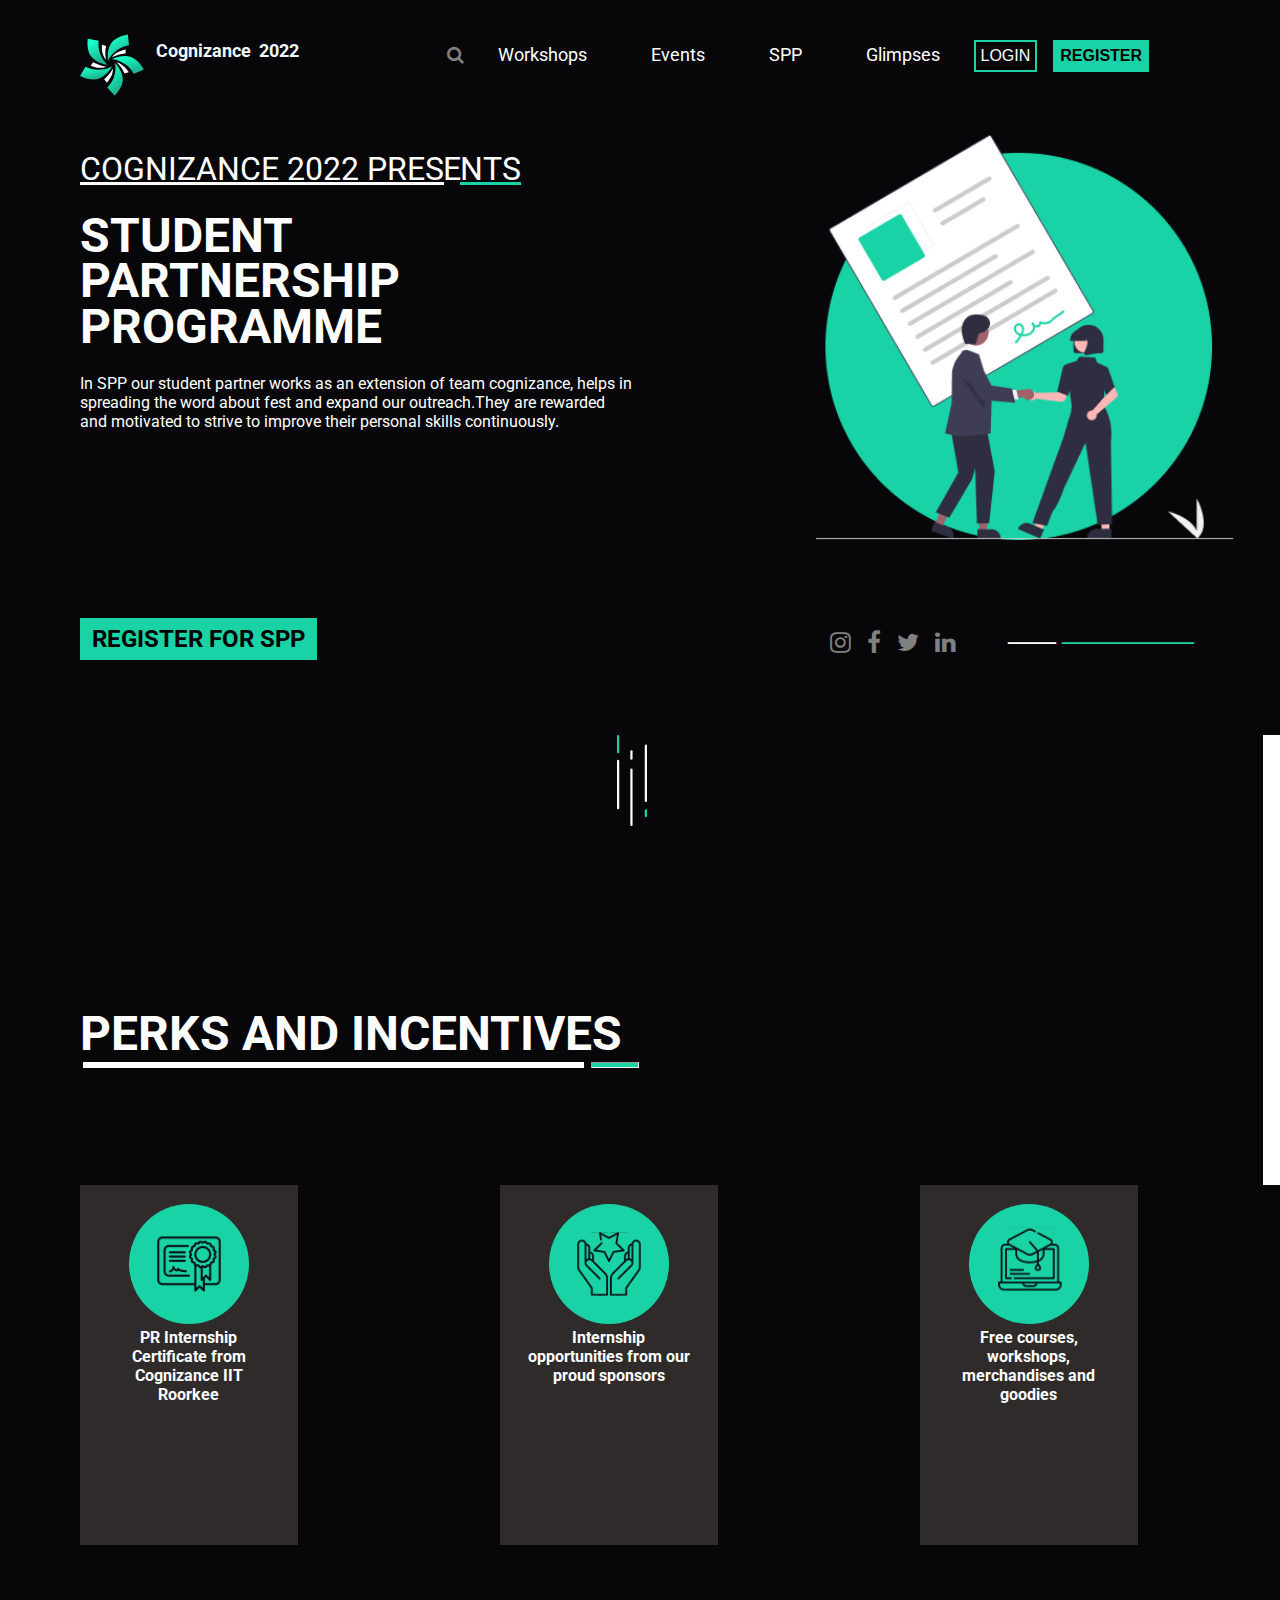
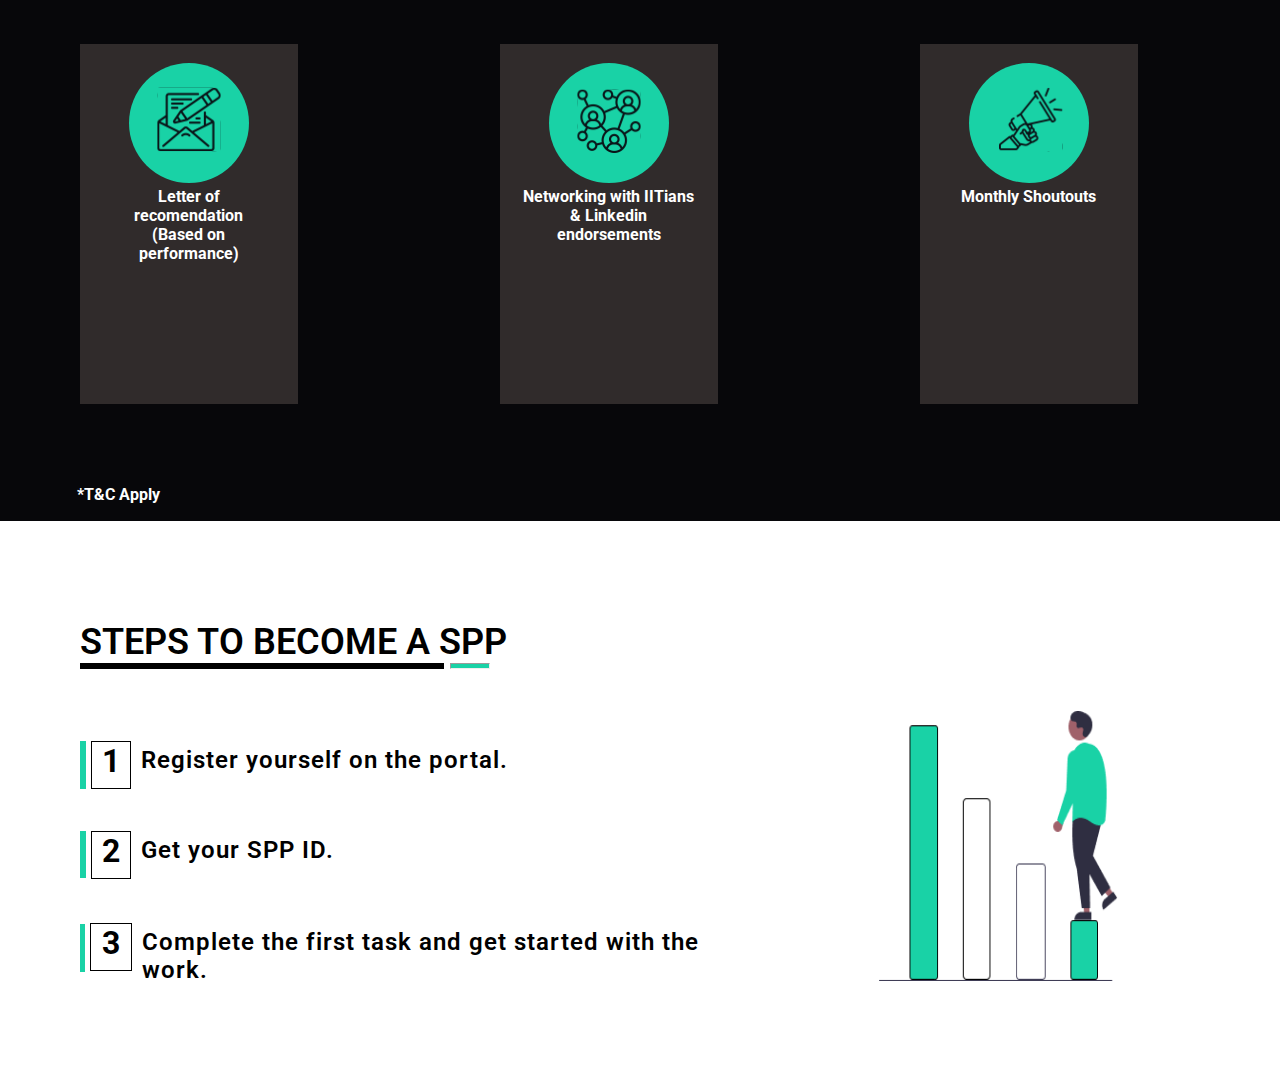
==== SMP/index.html @ 00821b19 "Adding SMP files" ====
<!DOCTYPE html>
<html lang="en">
<head>
    <meta charset="UTF-8">
    <meta http-equiv="X-UA-Compatible" content="IE=edge">
    <meta name="viewport" content="width=device-width, initial-scale=1.0">
    <title>Cognizance Practice Task</title>
    <link rel="stylesheet" href="style.css">
    <link rel="stylesheet" href="https://cdnjs.cloudflare.com/ajax/libs/font-awesome/4.7.0/css/font-awesome.min.css">
</head>
<body>
    <div class="navbar">
        <div class="logo">
            <img src="FinalLogoDark.svg" alt="">
            <h2 style="color: aliceblue;
            font-family: -apple-system, BlinkMacSystemFont, 'Segoe UI', Roboto, Oxygen, Ubuntu, Cantarell, 'Open Sans', 'Helvetica Neue', sans-serif;">
            &nbsp;&nbsp; Cognizance &nbsp;2022 </h2>
        </div>
        <div class="details">
            <nav>
                <i class="fa fa-search" style="color: gray; font-size: large; "></i>
                <a href="hello.html" class="space">Workshops</a>
                <a href="hello.html" class="space">Events</a>
                <a href="hello.html" class="space">SPP</a>
                <a href="hello.html" class="space">Glimpses</a>
                <button class="button1"> <a href="https://rahul190103.github.io/" style="color: white;">LOGIN</a></button>
                &nbsp;&nbsp;
                <button class="button2"> <a href="https://rahul190103.github.io/"  style="color: black;">REGISTER</a></button>
            </nav>
        </div>
    </div>
    <div class="main">
        <div class="part1">
            <span style="text-decoration: underline; text-decoration-color: white; 
            font-size: xx-large;  text-decoration-style:solid; ">COGNIZANCE 2022 PRES</span>
            <span style="font-size: xx-large; position: relative; right: 5px;">E</span>
            <span style="text-decoration: underline; text-decoration-color: rgb(25,210,166);
            font-size: xx-large;  text-decoration-style:solid ;" class="apple" >NTS</span> 

            <br><br>
            <h1 style="font-size: 300%;">
                STUDENT 
            </h1> 
                <h1 style="font-size: 300%; line-height: 0.7;"> 
                PARTNERSHIP
                </h1> 
                <h1 style="font-size: 300%;">
                PROGRAMME
                </h1>
                <br>
            <p>
                In SPP our student partner works as an extension of team cognizance, helps in <br>
                spreading the word about fest and expand our outreach.They are rewarded <br>
                and motivated to strive to improve their personal skills continuously.
            </p>
        </div>
        <div class="part2">
            <img src="Main photo.png" alt="" align="center">
        </div>
    </div>
    <div class="register">
        <div class="registration">
            <br>
        
            <button style="background-color: rgb(25,210,166); padding-left: 10px; padding-right: 10px;
            border-color: rgb(25,210,166); font-size: x-large; padding-top: 5px; padding-bottom: 5px;
            border-style: solid;
            font-family: -apple-system, BlinkMacSystemFont, 'Segoe UI', Roboto, Oxygen, Ubuntu, Cantarell, 'Open Sans', 'Helvetica Neue', sans-serif;
            font-weight: 700;">
            <a href="https://rahul190103.github.io/" style="text-decoration: none; color: black;">
                REGISTER FOR SPP
            </a>    
            </button>
        </div>
        <div class="media">
            <a href="https://www.instagram.com/cogni_iitr/?hl=en" style="text-decoration: none;">
                <i class="fa fa-instagram" style="color: gray; font-size: x-large; "></i>
            </a>
            &nbsp;&nbsp;
        <a href="http://www.instagram.com/cogni_iitr/?hl=en" style="text-decoration: none;">
            <i class="fa fa-facebook" style="color: gray; font-size: x-large; "></i>
        </a>
        &nbsp;&nbsp;
        <a href="http://www.instagram.com/cogni_iitr/?hl=en" style="text-decoration: none;">
            <i class="fa fa-twitter" style="color: gray; font-size: x-large; "></i>
        </a>
            &nbsp;&nbsp;
        <a href="http://www.instagram.com/cogni_iitr/?hl=en" style="text-decoration: none;">    
            <i class="fa fa-linkedin" style="color: gray; font-size: x-large;"></i>
        </a>   
        &nbsp;&nbsp;&nbsp;&nbsp;&nbsp;&nbsp;&nbsp;&nbsp;&nbsp;&nbsp;&nbsp;
        <span style="color: white; font-weight: bold; position: relative; bottom: 10px; font-size: x-large; ">
        ____ 
        </span>
        <span style="color: rgb(25,210,166); font-weight: bold; position: relative; bottom: 10px; font-size: x-large; ">
        ___________
        </span>
        </div>
    </div>
    <div class="alpha">
        <img src="Middlelogo.svg" alt="" >
    </div>
    <div class="perks">
        <h1 style="font-size: 300%;">PERKS AND INCENTIVES</h1>
        <div style="position: absolute; width: 50%; padding-left: 6.5%;"><hr width="78%" color="white" size="6%"></div>
        <div style="position: absolute; left:39.7% ; width: 40%; padding-left: 6.5%;"><hr width="9%" size="6%"
            style="color: rgb(25,210,166); background-color: rgb(25,210,166); ;" ></div>
        <!-- <span style="text-decoration: underline; text-decoration-color: white; 
            font-size: 300%;  text-decoration-style:solid;
            text-decoration-thickness: 7px; ">
            PERKS & INCENTIV</span>
            <span>&nbsp;</span>
        <span style="text-decoration: underline; text-decoration-color: rgb(25,210,166); 
        font-size: 300%;  text-decoration-style:solid; text-decoration-thickness:7px ;
        position: relative; right: 7px;">
        </span>     -->
    </div>
    <div class="tasks">
        <div class="task1">
            <br>
        <center>
            <img src="task1.svg" alt="">
            <h4>
                PR Internship <br>
                Certificate from <br>
                Cognizance IIT <br>
                Roorkee
            </h4>
        </center>
        </div>
        <div class="task2">
            <center>
                <br>
                <img src="task2.svg" alt="">
                <h4>
                    Internship <br>
                    opportunities from our <br>
                    proud sponsors
                </h4>
            </center>
        </div>
        <div class="task3">
            <center>
                <br>
                <img src="task3.svg" alt="">
                <h4>
                    Free courses, <br>
                    workshops, <br>
                    merchandises and <br>
                    goodies
                </h4>
            </center>
        </div>
    </div>
    <div class="tasks2">
        <br><br><br>
        <div class="task4">
            <br>
        <center>
            <img src="task4.svg" alt="">
            <h4>
                Letter of <br>
                recomendation <br>
                (Based on <br>
                performance)
            </h4>
        </center>
        </div>
        <div class="task5">
            <center>
                <br>
                <img src="task5.svg" alt="">
                <h4>
                    Networking with IITians <br>
                    & Linkedin <br>
                    endorsements
                </h4>
            </center>
        </div>
        <div class="task6">
            <center>
                <br>
                <img src="task6.svg" alt="">
                <h4>
                    Monthly Shoutouts
                </h4>
            </center>
        </div>
    </div>
    <div class="footer">
        <h5>*T&C Apply</h5>
    </div>
    <div class="steps">
        <h2>STEPS TO BECOME A SPP</h2>
        <span style="position: relative;"><hr width="30.2%" color="black" size="6%"></span>
        <span style="position: relative; bottom: 6px; left: 370px; ">
            <hr width="3.2%" size="6%" style="color: rgb(25,210,166); background-color: rgb(25,210,166);">
        </span>
    </div>
    <div class="last">
    <div class="points">
           <div class="first">
               <div class="firstdash"></div>
               <div class="firstpoint">
                <h2>1</h2>
               </div>
               <div class="firstdata">
                   <h2>
                       Register yourself on the portal.
                   </h2>
               </div>
           </div>
           <div class="second">
            <div class="seconddash"></div>
            <div class="secondpoint">
             <h2>2</h2>
            </div>
             <div class="seconddata">
                <h2>
                   Get your SPP ID. 
                </h2>
             </div> 
           </div>
           <div class="third">
            <div class="thirddash"></div>
            <div class="thirdpoint">
             <h2>3</h2>
            </div>
             <div class="thirddata">
                <h2>
                    Complete the first task and get started with the work.
                </h2>
             </div> 
           </div>
    </div>    
        <div class="image">
            <img src="image.png" alt="">
        </div>
    </div>    
</body>
</html>
---- SMP/style.css ----
@import url('https://fonts.googleapis.com/css2?family=Roboto:wght@100&display=swap');
*{
    padding: 0;
    margin: 0;
}

body{
    overflow-x: hidden;
}

.navbar{
    display: flex;
}
.details{
    font-family: -apple-system, BlinkMacSystemFont, 'Segoe UI', Roboto, Oxygen, Ubuntu, Cantarell, 'Open Sans', 'Helvetica Neue', sans-serif;
    width: 80vw;
    height: 15vh;
    background-color: rgb(7,7,10);
    text-align: right;
    font-size: large;
}
.details nav{
    padding-top: 40px;
    padding-right: 15%;
}
.details nav a{
    text-decoration: none;
}
.details nav button{
    border-style: solid;
    border-color: rgb(25,210,166);
}
.space{
    padding-left: 30px;
    padding-right: 30px;
    color: white;
}
.button1{
    font-size: medium;
    padding-left: 5px;
    padding-right: 5px;
    padding-top: 5px;
    padding-bottom: 5px;
    background-color: rgb(7,7,10);
}
.button2{
    font-size: medium;
    padding-left: 5px;
    padding-right: 5px;
    padding-top: 5px;
    padding-bottom: 5px;
    background-color: rgb(25,210,166);
    font-weight: bold;
}
.logo{
    padding-left: 80px;
    display: flex;
    width: 30vw;
    height: 15vh;
    background-color: rgb(7,7,10);;
    text-align: left;
}
.logo img{
    padding-top: 20px;
    text-align: left;
    width: 5vw;
    height: 10vh;
}
.logo h2{
    font-size: large;
    padding-top: 40px;
}


.main{
    background-color: rgb(7,7,10);
    display: flex;
}
.part1{
    width: 60vw;
    height: 50vh;
}
.part1{
    padding-top: 15px;
    padding-left: 80px;
    color: white;
    font-family: -apple-system, BlinkMacSystemFont, 'Segoe UI', Roboto, Oxygen, Ubuntu, Cantarell, 'Open Sans', 'Helvetica Neue', sans-serif;
}

.part2{
    padding-right: 8%;
    width: 40vw;
    height: 50vh;
}
.part2 img{
    padding-left: 150px;   
    height: 45vh;
}


.apple{
    position: relative;
    right: 10px;
}

.register{
    display: flex;
}
.registration{
    background-color: rgb(7,7,10);
    width: 50vw;
    padding-left: 80px;
    text-align: left;
    height: 15vh;
}
.media{
    padding-left: 10%;
    background-color: rgb(7,7,10);
    width: 50vw;
    height: 15vh;
    text-align: center;
}
.media i{
    padding-top: 30px;
}
.alpha{
    width: 98.7vw;
    height: 30vh;
    background-color: rgb(7,7,10);
}
.alpha img{
    display: block;
    margin-left: auto;
    margin-right: auto;
    width: 30px;
}
.perks{
    background-color: rgb(7,7,10);
    color: white;
    font-family: -apple-system, BlinkMacSystemFont, 'Segoe UI', Roboto, Oxygen, Ubuntu, Cantarell, 'Open Sans', 'Helvetica Neue', sans-serif;
    width: 98.7vw;
    height: 20vh;
    /* padding-left: 80px; */
}

.perks h1{
    padding-left: 80px;
}

.tasks{
    width: 100%;
    height: 45vh;
    background-color: rgb(7,7,10);
}
.task1{
    color: white;
    font-family: -apple-system, BlinkMacSystemFont, 'Segoe UI', Roboto, Oxygen, Ubuntu, Cantarell, 'Open Sans', 'Helvetica Neue', sans-serif;
    font-size: medium;
    text-decoration-style: none;
    width: 17vw;
    height: 40vh;
    background-color: rgb(48, 43, 43);
    position: absolute;
    margin-left: 80px;
}
.tasks img{
    width: 120px;
}
.task2{
    color: white;
    font-family: -apple-system, BlinkMacSystemFont, 'Segoe UI', Roboto, Oxygen, Ubuntu, Cantarell, 'Open Sans', 'Helvetica Neue', sans-serif;
    font-size: medium;
    text-decoration-style:none ;
    width: 17vw;
    height: 40vh;
    background-color: rgb(48, 43, 43);
    position: absolute;
    margin-left: 500px;
}
.task3{
    color: white;
    font-family: -apple-system, BlinkMacSystemFont, 'Segoe UI', Roboto, Oxygen, Ubuntu, Cantarell, 'Open Sans', 'Helvetica Neue', sans-serif;
    font-size: medium;
    text-decoration-style: none;
    width: 17vw;
    height: 40vh;
    background-color: rgb(48, 43, 43);
    position: absolute;
    margin-left: 920px;
}

.tasks2{
    width: 100%;
    height: 55vh;
    background-color: rgb(7,7,10);
}
.task4{
    color: white;
    font-family: -apple-system, BlinkMacSystemFont, 'Segoe UI', Roboto, Oxygen, Ubuntu, Cantarell, 'Open Sans', 'Helvetica Neue', sans-serif;
    font-size: medium;
    text-decoration-style: none;
    width: 17vw;
    height: 40vh;
    background-color: rgb(48, 43, 43);
    position: absolute;
    margin-left: 80px;
}
.tasks2 img{
    width: 120px;
}
.task5{
    color: white;
    font-family: -apple-system, BlinkMacSystemFont, 'Segoe UI', Roboto, Oxygen, Ubuntu, Cantarell, 'Open Sans', 'Helvetica Neue', sans-serif;
    font-size: medium;
    text-decoration-style:none ;
    width: 17vw;
    height: 40vh;
    background-color: rgb(48, 43, 43);
    position: absolute;
    margin-left: 500px;
}
.task6{
    color: white;
    font-family: -apple-system, BlinkMacSystemFont, 'Segoe UI', Roboto, Oxygen, Ubuntu, Cantarell, 'Open Sans', 'Helvetica Neue', sans-serif;
    font-size: medium;
    text-decoration-style: none;
    width: 17vw;
    height: 40vh;
    background-color: rgb(48, 43, 43);
    position: absolute;
    margin-left: 920px;
}
.footer{
    font-size: larger;
    width: 100%;
    height: 4vh;
    color: white;
    font-family: -apple-system, BlinkMacSystemFont, 'Segoe UI', Roboto, Oxygen, Ubuntu, Cantarell, 'Open Sans', 'Helvetica Neue', sans-serif;
    background-color: rgb(7,7,10);
}
.footer h5{
    padding-left: 6%;
}
.steps{
    font-family: -apple-system, BlinkMacSystemFont, 'Segoe UI', Roboto, Oxygen, Ubuntu, Cantarell, 'Open Sans', 'Helvetica Neue', sans-serif;
    background-color: white;
    width: auto;
    height: 10vh;
    padding-left: 80px;
    padding-top: 100px;
    font-size: 150%;
}
.steps h2{
    font-weight: 600;
}

/* .points{
    position: absolute;
    bottom: 5%;
    background-color: pink;
    width: 50vw;
    height: 40vh;
}

.data1{
    display: flex;
    background-color:pink;
    width: 70vw;
    height: 10vh;
}

.image{
    position: absolute;
    top: 262%;
    left: 60%;
    background-color:white;
    width: 29.5vw;
    height: 40vh;
}

.image img{
    width: 70%;
}
.vertical1{
    border-left: 6px solid rgb(25,210,166);
    position: relative;
    top: 50px;
    left: 45px;
    height: 30px;
}
.block1{
    border: 0.2px;
    border-color: black;
    border-style: solid;
    background-color: pink;
    position: relative;
    left: 50px;
    top: 49px;
    width: 35px;
    height: 30px;
}
.block1 h3{
    font-size: x-large;
    padding-top: 3px;
    text-align: center;
}
.text1{
    background-color: blue;
    position: relative;
    left: 55px;
    top: 50px;
    width: 40%;
    height: 30px;
}
.text1 h4{
    padding-left: 8px;
    font-weight: 600;
    font-size: 130%;
    font-family: -apple-system, BlinkMacSystemFont, 'Segoe UI', Roboto, Oxygen, Ubuntu, Cantarell, 'Open Sans', 'Helvetica Neue', sans-serif;
} */


.last{
display: flex;
}

.points{
    font-family: 'Roboto', sans-serif;
    background-color: white;
    width: 65vw;
    height: 40vh;
}

.image{
    position: relative;
    right: 4%;
    background-color: white;
    width: 34vw;
    height: 40vh;
    text-align: center;
}
.image img{
    height: 75%;
    width: 55%;
}
.first{
    display: flex;
    position: relative;
    background-color: white;
    width: 50vw;
    height: 13.3vh;
}
.firstdash{
    margin-left: 80px;
    margin-top: 30px;
    background-color: rgb(25,210,166);
    width: 0.5vw;
    height: 5.3vh;
    position: relative;
}

.firstpoint{
    position: relative;
    margin-left: 5px;
    margin-top: 30px;
    width: 3vw;
    height: 5.1vh;
    background-color: white;
    border: 1px;
    border-color: black;
    border-style:solid ;
}
.firstpoint h2{
    text-align: center;
    font-size: xx-large;
}
.firstdata{
    background-color: white;
    position: relative;
    margin-left: 5px;
    margin-top: 30px;
    width: 40vw;
    height: 5.3vh;
}
.firstdata h2{
    padding-top: 5px;
    padding-left: 5px;
    font-size: x-large;
    font-weight: 600;
    letter-spacing: 1px;
}
.second{
    display: flex;
    position: relative;
    background-color: white;
    width: 50vw;
    height: 10.3vh;
}
.seconddash{
    margin-left: 80px;
    /* margin-top: 31px; */
    background-color: rgb(25,210,166);
    width: 0.5vw;
    height: 5.3vh;
    position: relative;    
}
.secondpoint{
    position: relative;
    margin-left: 5px;
    /* margin-top: 30px; */
    width: 3vw;
    height: 5.1vh;
    background-color: white;
    border: 1px;
    border-color: black;
    border-style:solid ;
}
.secondpoint h2{
    text-align: center;
    font-size: xx-large;
}

.seconddata{
    background-color: white;
    position: relative;
    margin-left: 5px;
    /* margin-top: 30px; */
    width: 40vw;
    height: 5.3vh;
}
.seconddata h2{
    padding-top: 5px;
    padding-left: 5px;
    font-size: x-large;
    font-weight: 600;
    letter-spacing: 1px;
}

.third{
    display: flex;
    position: relative;
    background-color: white;
    width: 60vw;
    height: 10.3vh;
}
.thirddash{
    margin-left: 80px;
    margin-top: 1px;
    background-color: rgb(25,210,166);
    width: 0.5vw;
    height: 5.3vh;
    position: relative;    
}
.thirdpoint{
    position: relative;
    margin-left: 5px;
    /* margin-top: 30px; */
    width: 3.8vw;
    height: 5.1vh;
    background-color: white;
    border: 1px;
    border-color: black;
    border-style:solid ;
}
.thirdpoint h2{
    text-align: center;
    font-size: xx-large;
}

.thirddata{
    background-color: white;
    position: relative;
    margin-left: 5px;
    /* margin-top: 30px; */
    width: 60vw;
    height: 5.3vh;
}
.thirddata h2{
    padding-top: 5px;
    padding-left: 5px;
    font-size: x-large;
    font-weight: 600;
    letter-spacing: 1px;
}
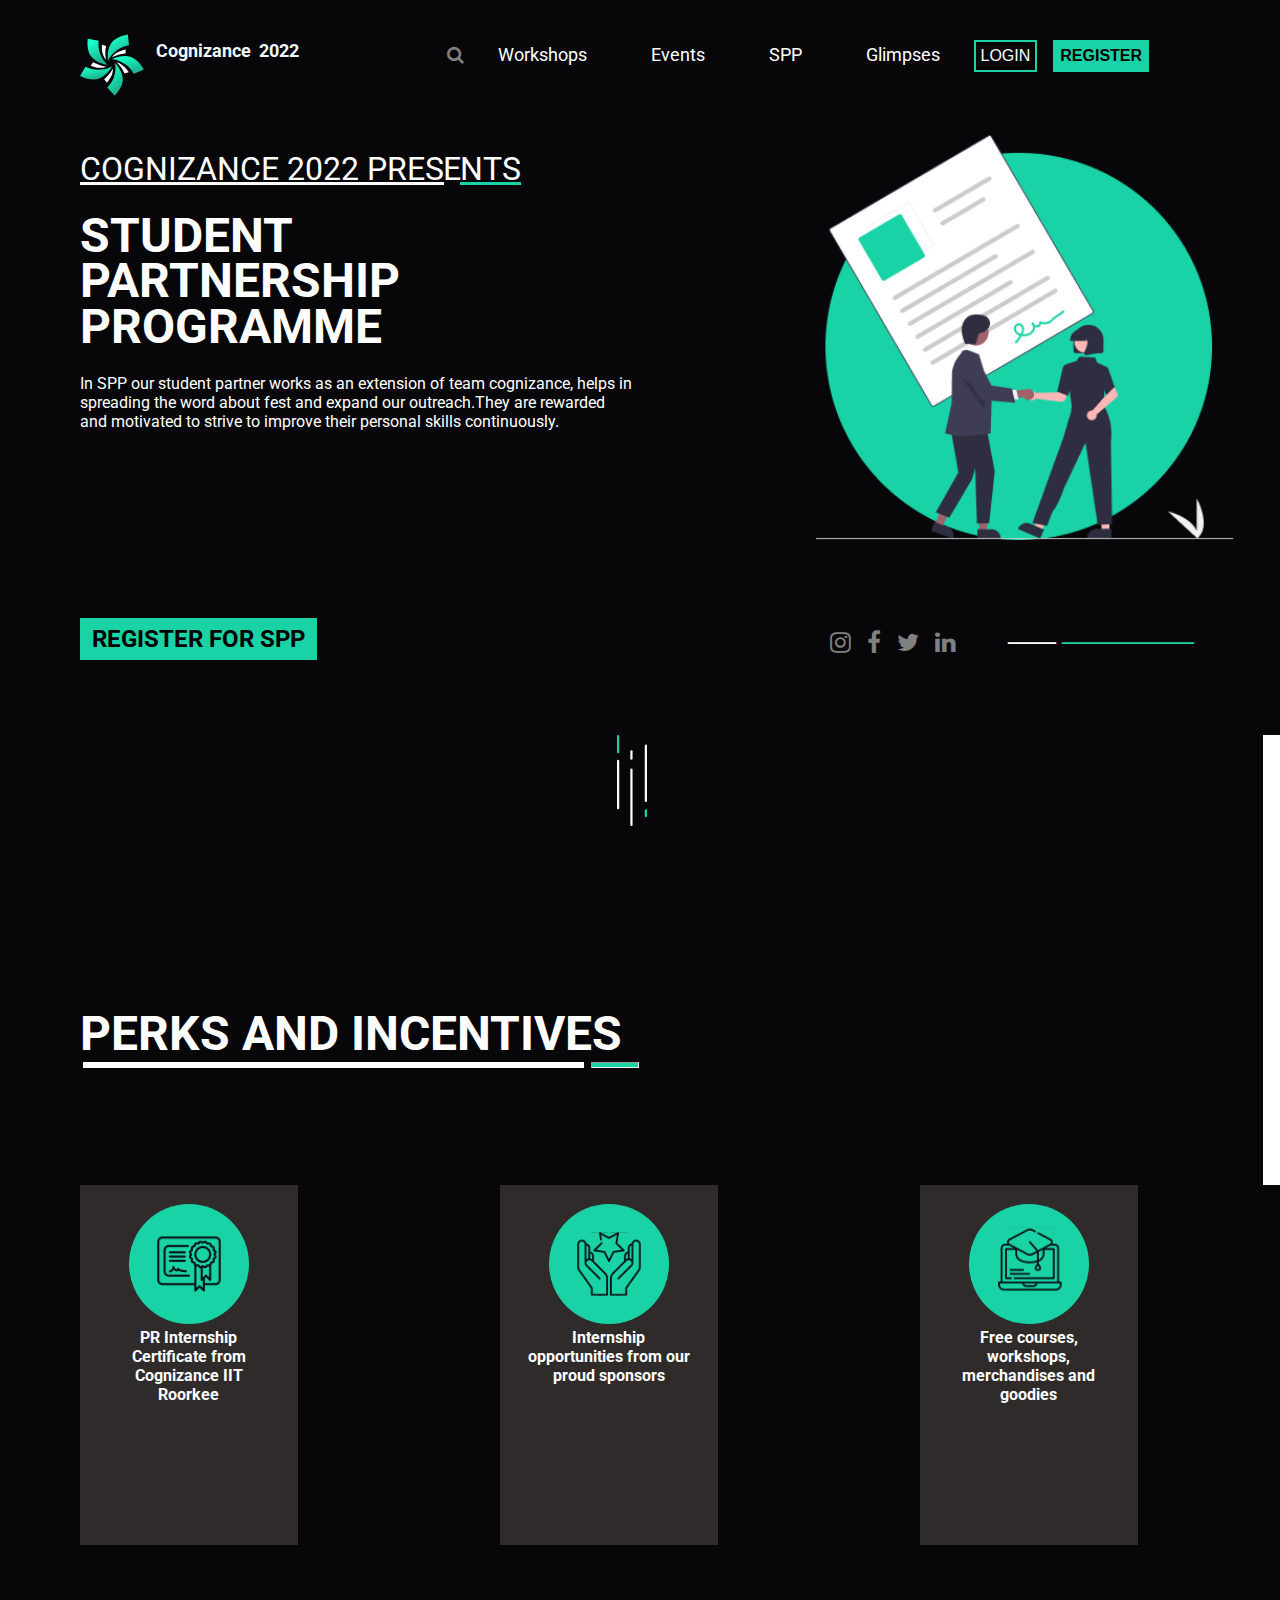
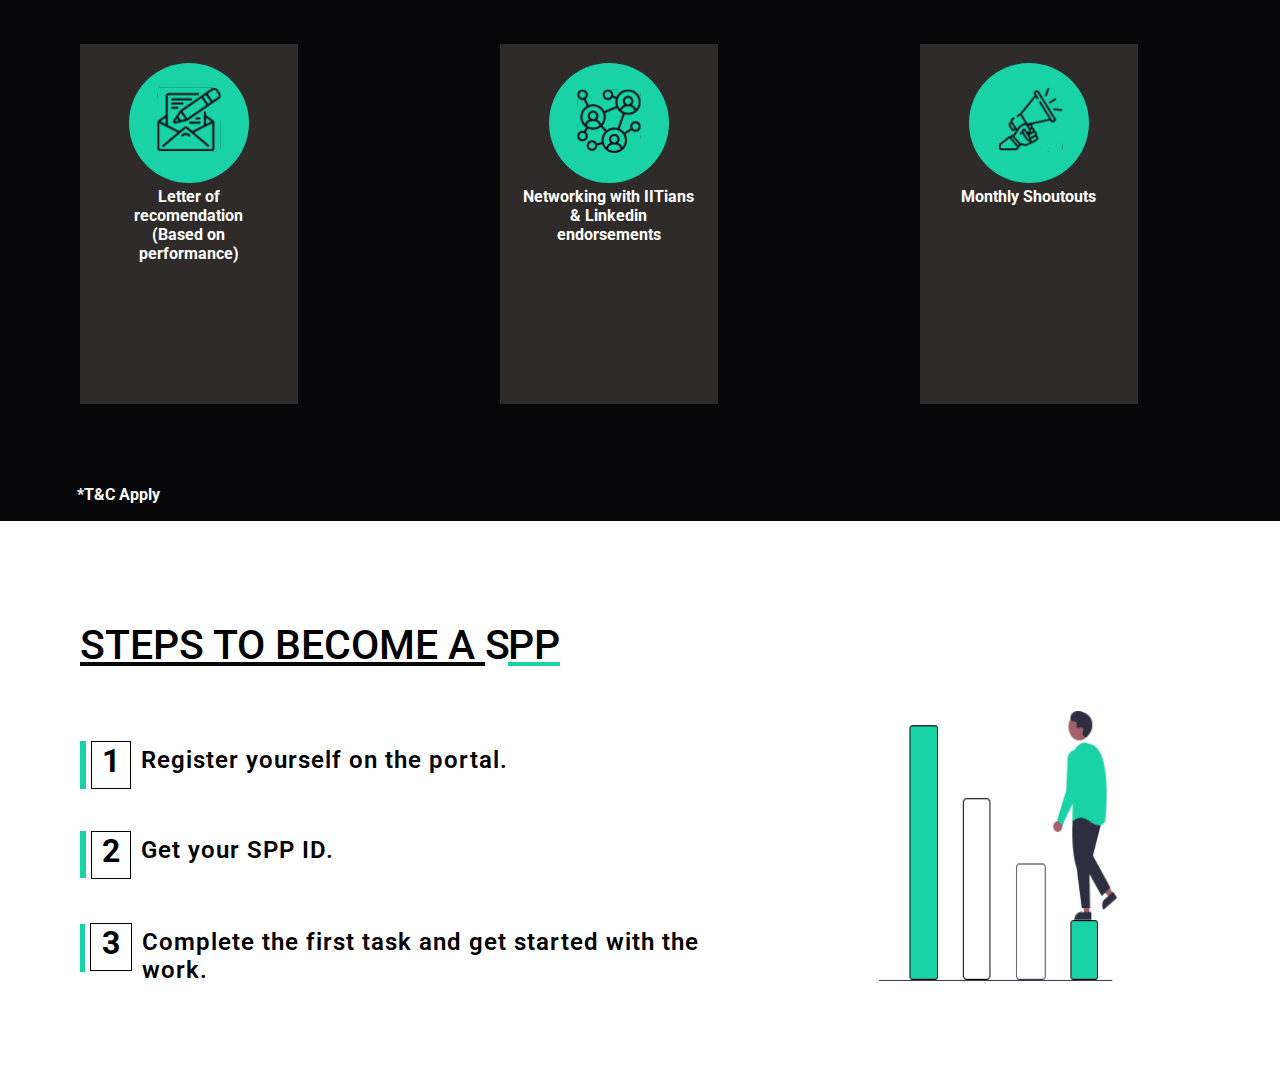
==== commit d91ab8b0: "Update index.html" ====
--- a/SMP/index.html
+++ b/SMP/index.html
@@ -23,9 +23,9 @@
                 <a href="hello.html" class="space">Events</a>
                 <a href="hello.html" class="space">SPP</a>
                 <a href="hello.html" class="space">Glimpses</a>
-                <button class="button1"> <a href="https://rahul190103.github.io/" style="color: white;">LOGIN</a></button>
+                <button class="button1"> <a href="https://rahul190103.github.io/Portfolio" style="color: white;">LOGIN</a></button>
                 &nbsp;&nbsp;
-                <button class="button2"> <a href="https://rahul190103.github.io/"  style="color: black;">REGISTER</a></button>
+                <button class="button2"> <a href="https://rahul190103.github.io/Portfolio"  style="color: black;">REGISTER</a></button>
             </nav>
         </div>
     </div>
@@ -67,7 +67,7 @@
             border-style: solid;
             font-family: -apple-system, BlinkMacSystemFont, 'Segoe UI', Roboto, Oxygen, Ubuntu, Cantarell, 'Open Sans', 'Helvetica Neue', sans-serif;
             font-weight: 700;">
-            <a href="https://rahul190103.github.io/" style="text-decoration: none; color: black;">
+            <a href="https://rahul190103.github.io/Portfolio" style="text-decoration: none; color: black;">
                 REGISTER FOR SPP
             </a>    
             </button>
@@ -191,11 +191,20 @@
         <h5>*T&C Apply</h5>
     </div>
     <div class="steps">
-        <h2>STEPS TO BECOME A SPP</h2>
+<!--         <h2>STEPS TO BECOME A SPP</h2>
         <span style="position: relative;"><hr width="30.2%" color="black" size="6%"></span>
         <span style="position: relative; bottom: 6px; left: 370px; ">
             <hr width="3.2%" size="6%" style="color: rgb(25,210,166); background-color: rgb(25,210,166);">
-        </span>
+        </span> -->
+        <span style="text-decoration: underline; text-decoration-color: rgb(7 , 7 , 10); font-weight: 500;
+            font-size: 170%;  text-decoration-style:solid; ">STEPS TO BECOME A </span>
+             <span style="font-size: 170%; position: relative; right: 5px;"></span> 
+            <span style="font-size: 170%; font-weight: 500;">S</span>
+            &nbsp;
+            <span style="text-decoration: underline; font-weight: 500; text-decoration-color: rgb(25,210,166);
+            font-size: 170%;  text-decoration-style:solid ; position: relative; right: 20px;" class="apple" >
+             PP</span>
+        
     </div>
     <div class="last">
     <div class="points">
@@ -238,4 +247,4 @@
         </div>
     </div>    
 </body>
-</html>+</html>
